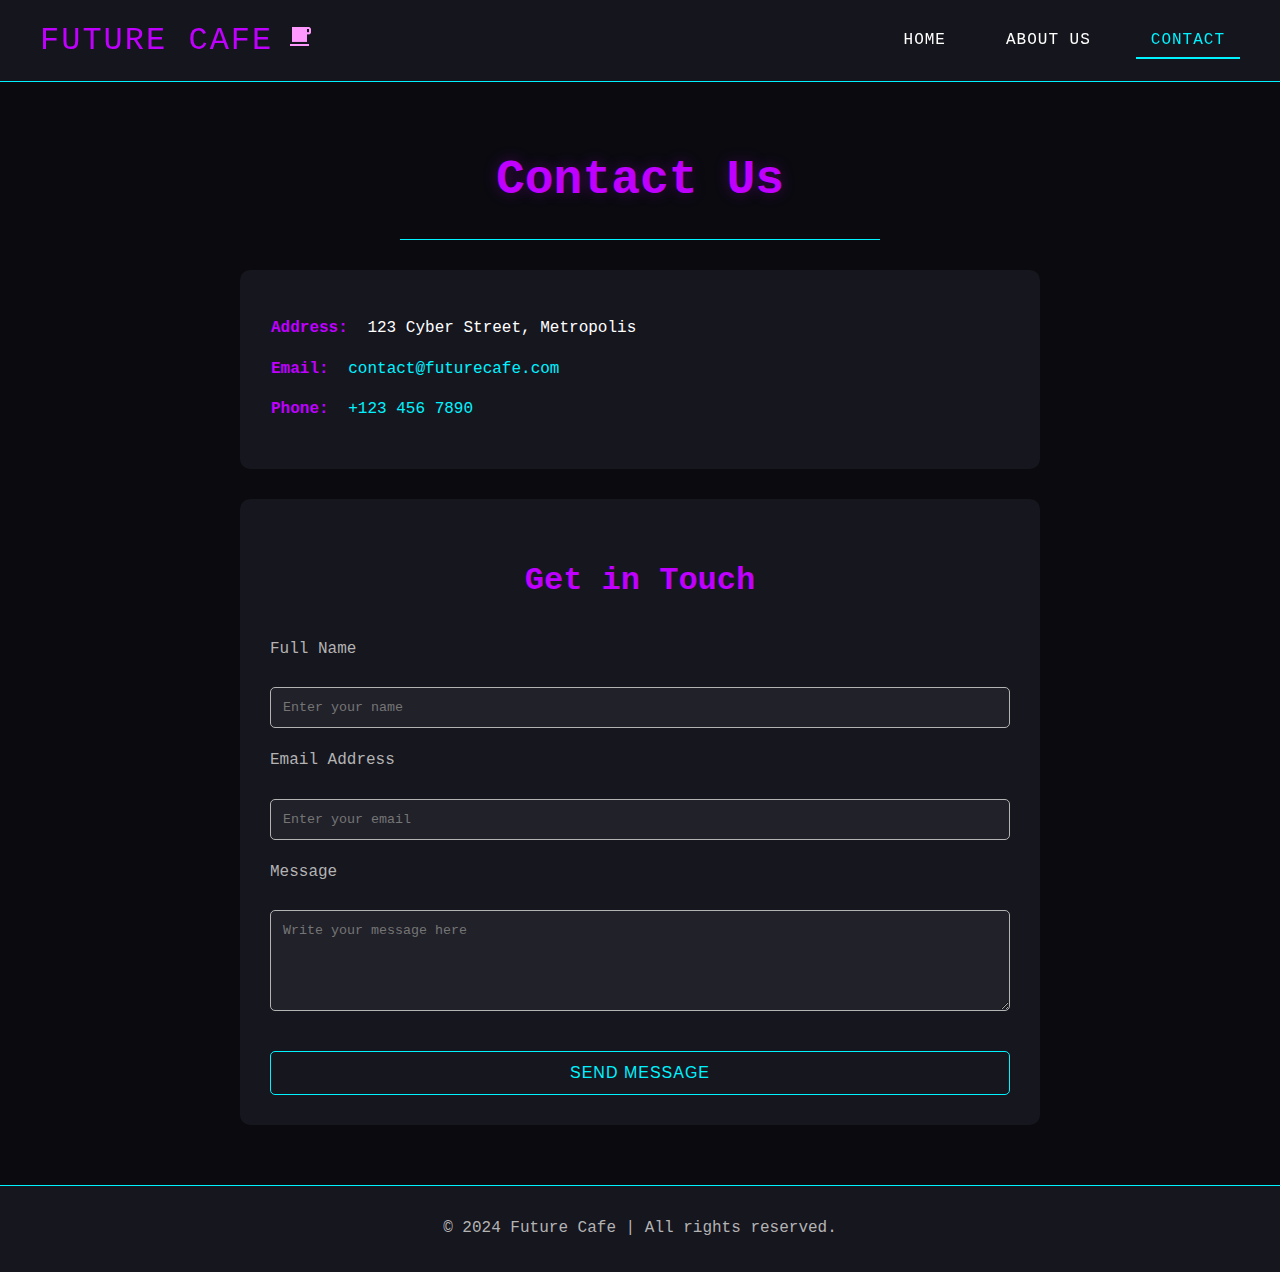
==== contact.html @ a43ce066 "first commit" ====
<!DOCTYPE html>
<html lang="en">
<head>
    <meta charset="UTF-8">
    <meta name="viewport" content="width=device-width, initial-scale=1.0">
    <title>Contact Us - Future Cafe</title>
    <link rel="icon" type="image/x-icon" href="icon.png">
    <link rel="stylesheet" href="contact.css">
</head>
<body class="contact-page">
    <header class="header">
        <div class="container">
            <div class="name">
                Future Cafe
                <span><img src="local_cafe_.png" alt="Logo" class="logo"></span>
            </div>
            <nav class="nav">
                <ul class="nav-list">
                    <li><a href="home.html" class="nav-link">Home</a></li>
                    <li><a href="about.html" class="nav-link">About Us</a></li>
                    <li><a href="contact.html" class="nav-link active">Contact</a></li>
                </ul>
            </nav>
        </div>
    </header>
    <main class="main">
        <section class="contact">
            <h1 class="contact-title">Contact Us</h1>
            <hr class="divider">
            <div class="contact-details">
                <p class="contact-info"><strong class="strong">Address:</strong> 123 Cyber Street, Metropolis</p>
                <p class="contact-info"><strong class="strong">Email:</strong> <a href="mailto:contact@futurecafe.com" class="contact-email">contact@futurecafe.com</a></p>
                <p class="contact-info"><strong class="strong">Phone:</strong> <a href="tel:+1234567890" class="contact-phone">+123 456 7890</a></p>
            </div>
            <div class="contact-form">
                <h2 class="contact-form-heading">Get in Touch</h2>
                <form action="#"class="contact-form-fields">
                    <label for="name" class="form-label">Full Name</label>
                    <input type="text" id="name" name="name" placeholder="Enter your name" required class="form-input">

                    <label for="email" class="form-label">Email Address</label>
                    <input type="email" id="email" name="email" placeholder="Enter your email" required class="form-input">

                    <label for="message" class="form-label">Message</label>
                    <textarea id="message" name="message" rows="5" placeholder="Write your message here" required class="form-textarea"></textarea>

                    <button type="submit" class="form-button">Send Message</button>
                </form>
            </div>
        </section>
    </main>
    <footer class="footer">
        <p class="footer-text">&copy; 2024 Future Cafe | All rights reserved.</p>
    </footer>
</body>
</html>
---- contact.css ----
:root {
    --neon-blue: #00f3ff;
    --neon-purple: #bf00ff;
    --dark-bg: #0a0a0f;
    --card-bg: #16161f;
    --text-primary: #ffffff;
    --text-secondary: #b3b3b3;
}

::-webkit-scrollbar {
    display: none;
}


* {
    -ms-overflow-style: none;
    scrollbar-width: none; 
}

body {
    font-family: 'Courier New', Courier, monospace;
    background-color: var(--dark-bg);
    color: var(--text-primary);
    margin: 0;
    padding: 0;
    line-height: 1.6;
}

.header {
    background: rgba(22, 22, 31, 0.95);
    backdrop-filter: blur(10px);
    position: sticky;
    top: 0;
    z-index: 1000;
    border-bottom: 1px solid var(--neon-blue);
}

.container {
    max-width: 1200px;
    margin: 0 auto;
    padding: 15px 30px;
    display: flex;
    justify-content: space-between;
    align-items: center;
}

.name {
    font-size: 2em;
    color: var(--neon-purple);
    text-transform: uppercase;
    letter-spacing: 2px;
    display: flex;
    align-items: center;
    gap: 15px;
    transition: all 0.3s ease;
}

.name:hover {
    text-shadow: 0 0 15px var(--neon-purple);
    transform: scale(1.02);
}

.logo {
    width: 25px;
    transition: transform 0.3s ease;
}

.logo:hover {
    transform: rotate(360deg);
}

.nav-list {
    display: flex;
    gap: 30px;
    list-style: none;
    margin: 0;
    padding: 0;
}

.nav-link {
    color: var(--text-primary);
    text-decoration: none;
    text-transform: uppercase;
    letter-spacing: 1px;
    padding: 8px 15px;
    transition: all 0.3s ease;
    position: relative;
}

.nav-link:hover, .nav-link.active {
    color: var(--neon-blue);
}

.nav-link::after {
    content: '';
    position: absolute;
    bottom: -2px;
    left: 0;
    width: 0;
    height: 2px;
    background: var(--neon-blue);
    transition: width 0.3s ease;
}

.nav-link:hover::after, .nav-link.active::after {
    width: 100%;
}

.contact {
    max-width: 800px;
    margin: 60px auto;
    padding: 0 20px;
}

.contact-title {
    font-size: 3em;
    color: var(--neon-purple);
    text-align: center;
    margin-bottom: 20px;
    text-shadow: 0 0 15px rgba(191, 0, 255, 0.3);
}

.divider {
    border: none;
    border-top: 1px solid var(--neon-blue);
    margin: 20px auto;
    width: 60%;
}

.contact-details {
    background: var(--card-bg);
    padding: 30px;
    border-radius: 10px;
    margin: 30px 0;
    border: 1px solid transparent;
    transition: all 0.3s ease;
}

.contact-details:hover {
    border-color: var(--neon-blue);
    box-shadow: 0 0 20px rgba(0, 243, 255, 0.1);
}

.contact-info {
    margin: 15px 0;
}

.strong {
    color: var(--neon-purple);
    margin-right: 10px;
}

.contact-email, .contact-phone {
    color: var(--neon-blue);
    text-decoration: none;
    transition: all 0.3s ease;
}

.contact-email:hover, .contact-phone:hover {
    text-shadow: 0 0 10px var(--neon-blue);
}

.contact-form {
    background: var(--card-bg);
    padding: 30px;
    border-radius: 10px;
    margin: 30px 0;
}

.contact-form-heading {
    color: var(--neon-purple);
    font-size: 2em;
    margin-bottom: 30px;
    text-align: center;
}

.contact-form-fields {
    display: flex;
    flex-direction: column;
    gap: 20px;
}

.form-label {
    color: var(--text-secondary);
    margin-bottom: 5px;
}

.form-input, .form-textarea {
    background: rgba(255, 255, 255, 0.05);
    border: 1px solid var(--text-secondary);
    border-radius: 5px;
    padding: 12px;
    color: var(--text-primary);
    font-family: inherit;
    transition: all 0.3s ease;
}

.form-input:focus, .form-textarea:focus {
    outline: none;
    border-color: var(--neon-blue);
    box-shadow: 0 0 10px rgba(0, 243, 255, 0.2);
}

.form-button {
    background: transparent;
    color: var(--neon-blue);
    border: 1px solid var(--neon-blue);
    padding: 12px 30px;
    border-radius: 5px;
    cursor: pointer;
    font-size: 1em;
    text-transform: uppercase;
    letter-spacing: 1px;
    transition: all 0.3s ease;
    margin-top: 20px;
}

.form-button:hover {
    background: rgba(0, 243, 255, 0.1);
    box-shadow: 0 0 15px rgba(0, 243, 255, 0.3);
    transform: translateY(-2px);
}

.footer {
    background: var(--card-bg);
    padding: 30px 0;
    text-align: center;
    border-top: 1px solid var(--neon-blue);
}

.footer-text {
    color: var(--text-secondary);
    margin: 0;
}

@media (max-width: 768px) {
    .container {
        flex-direction: column;
        padding: 15px;
    }
    
    .nav-list {
        margin-top: 15px;
        flex-wrap: wrap;
        justify-content: center;
        gap: 15px;
    }
    
    .contact {
        margin: 30px auto;
    }
    
    .contact-title {
        font-size: 2.5em;
    }
    
    .contact-details, 
    .contact-form {
        padding: 20px;
    }
    
    .form-button {
        width: 100%;
    }
}

@media (min-width: 769px) and (max-width: 1024px) {
    .container {
        padding: 15px 20px;
    }
    
    .contact {
        padding: 0 40px;
    }
}
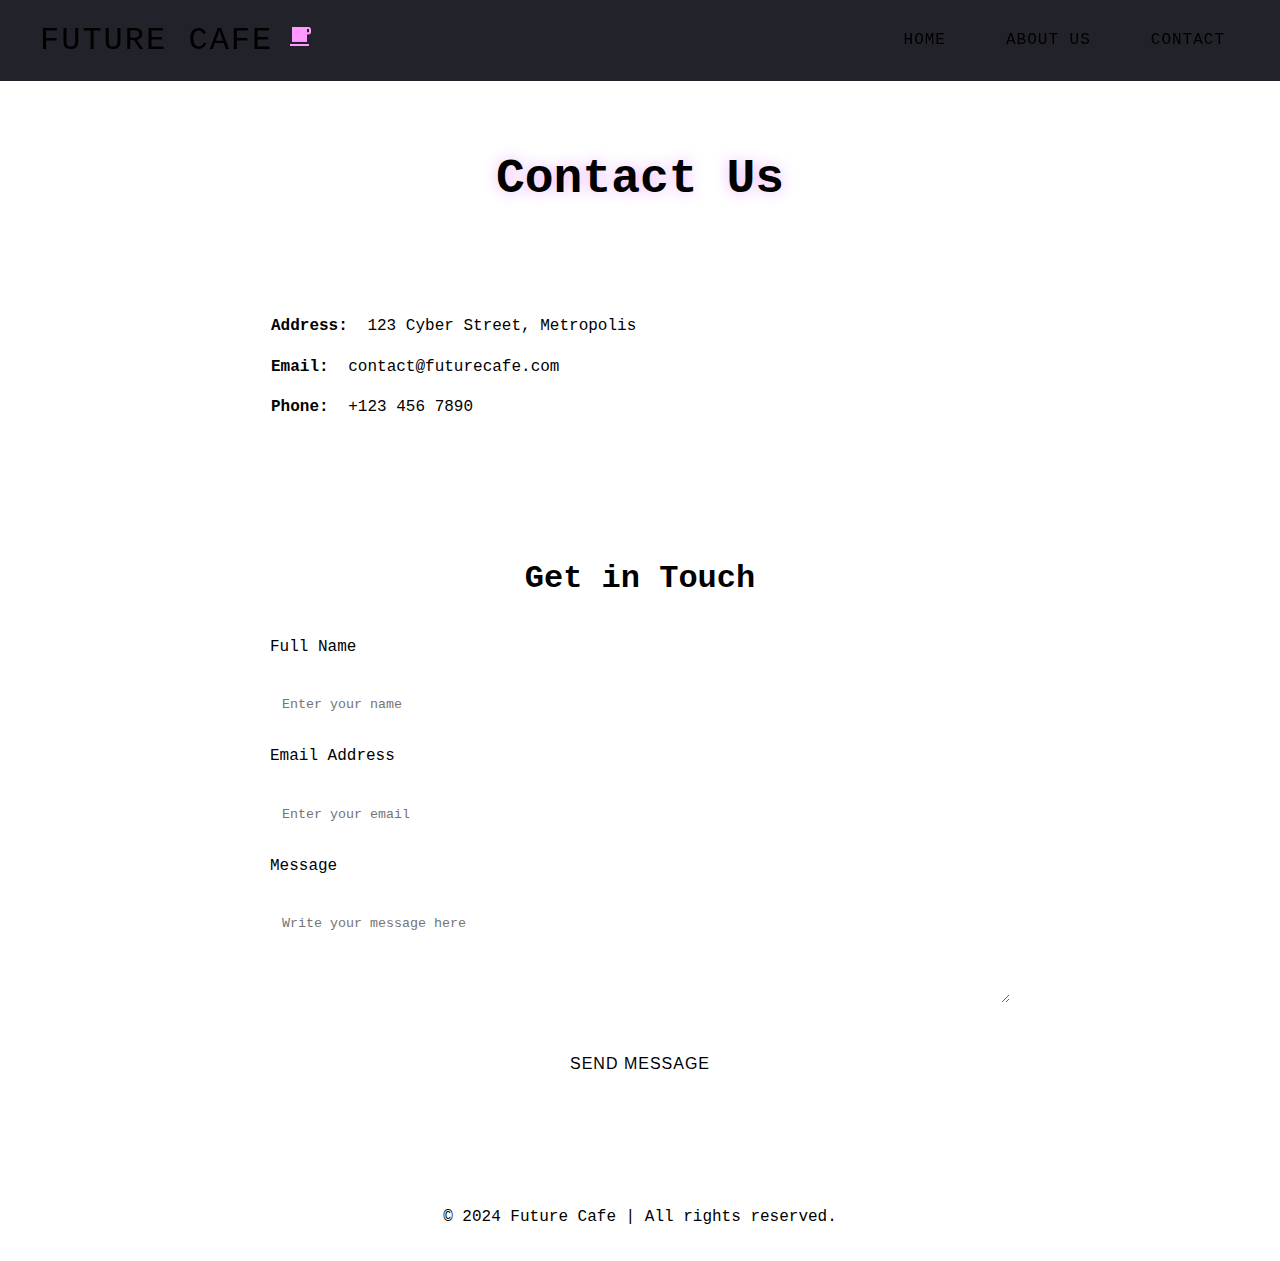
==== commit 3f46e41d: "checking" ====
--- a/contact.html
+++ b/contact.html
@@ -7,6 +7,7 @@
     <link rel="icon" type="image/x-icon" href="icon.png">
     <link rel="stylesheet" href="contact.css">
 </head>
+
 <body class="contact-page">
     <header class="header">
         <div class="container">
--- a/contact.css
+++ b/contact.css
@@ -1,3 +1,4 @@
+#variables
 :root {
     --neon-blue: #00f3ff;
     --neon-purple: #bf00ff;
